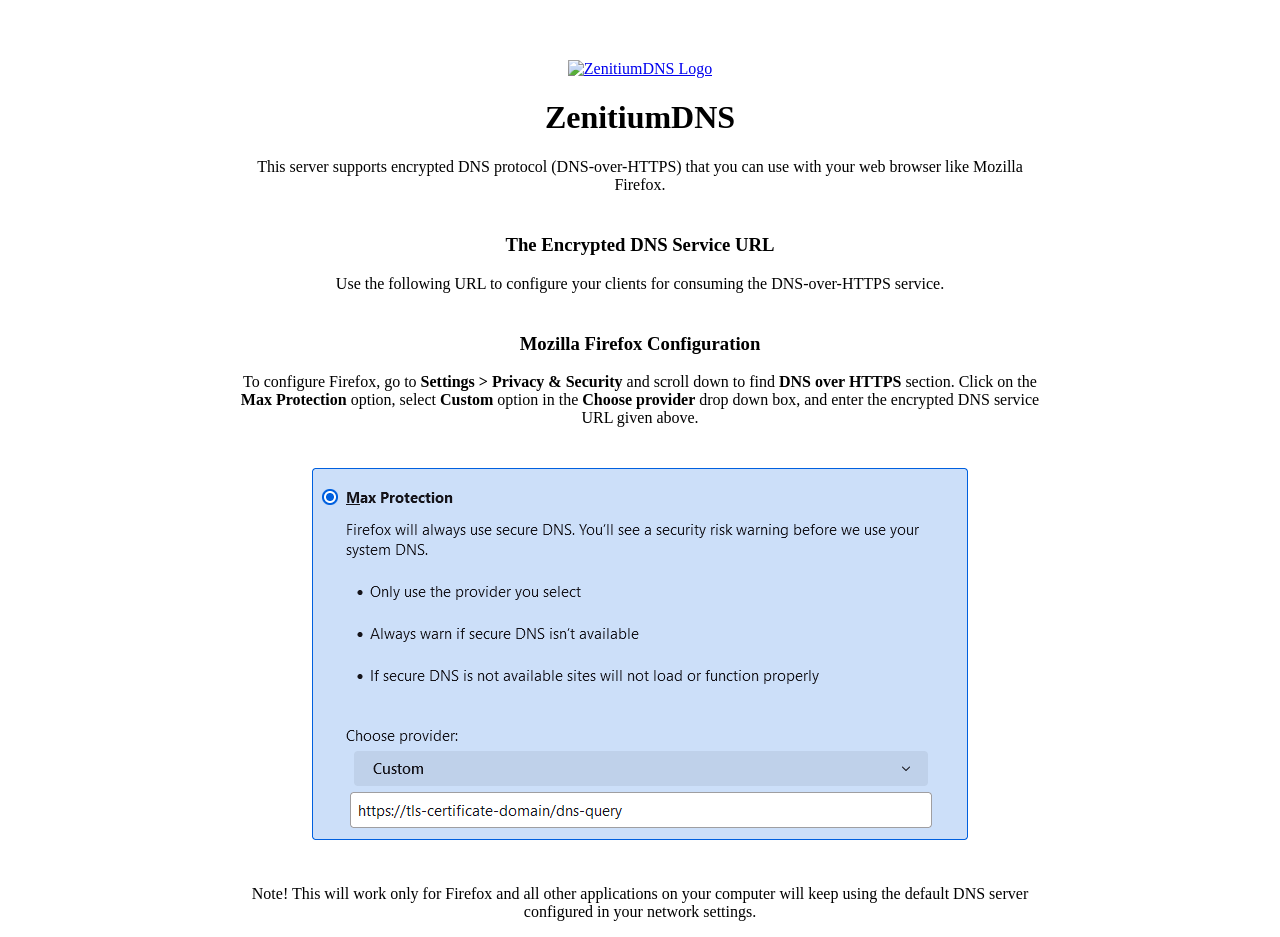
==== src/ZenitiumDns.Core/dohwww/index.html @ 56be7bf0 "ZenitiumDNS 15.5.1 Quellbaum von ZenitiumDNS, einem auf öffentliche rekursive Resolver zugeschnitten" ====
<!DOCTYPE html>
<html xmlns="http://www.w3.org/1999/xhtml">
<head>
    <meta charset="utf-8" />
    <meta name="viewport" content="width=device-width, initial-scale=1.0" />

    <title>ZenitiumDNS</title>

    <link href="/css/main.css" rel="stylesheet" />
    <link href="/css/bootstrap.min.css" rel="stylesheet" />

    <script src="/js/jquery.min.js"></script>
    <script src="/js/main.js"></script>
</head>
<body>
    <div id="content">
        <div class="container">
            <div class="features" style="text-align: center; margin-top: 60px;">
                <a href="/">
                    <img src="/img/logo.png" alt="ZenitiumDNS Logo" />
                </a>
                <h1>ZenitiumDNS</h1>
                <p style="max-width: 800px; margin-right: auto; margin-left: auto;">This server supports encrypted DNS protocol (DNS-over-HTTPS) that you can use with your web browser like Mozilla Firefox.</p>

                <h3 style="margin-top: 40px;">The Encrypted DNS Service URL</h3>
                <p>
                    Use the following URL to configure your clients for consuming the DNS-over-HTTPS service.
                </p>
                <p style="font-size: 16px; font-weight: bold;">
                    <a id="lnkDoH" href=""></a>
                </p>

                <h3 style="margin-top: 40px;">Mozilla Firefox Configuration</h3>
                <p style="max-width: 800px; margin-right: auto; margin-left: auto;">
                    To configure Firefox, go to <b>Settings &gt; Privacy &amp; Security</b> and scroll down to find <b>DNS over HTTPS</b> section. Click on the <b>Max Protection</b> option, select <b>Custom</b> option in the <b>Choose provider</b> drop down box, and enter the encrypted DNS service URL given above.
                </p>
                <img class="auto-resize-img shadow-screenshot" style="margin-top: 20px; margin-bottom: 20px;" src="img/firefox-doh.png" alt="Mozilla Firefox Custom DNS-over-HTTPS Option" />
                <p style="max-width: 800px; margin-right: auto; margin-left: auto;">
                    Note! This will work only for Firefox and all other applications on your computer will keep using the default DNS server configured in your network settings.
                </p>
            </div>
        </div>
    </div>
</body>
</html>
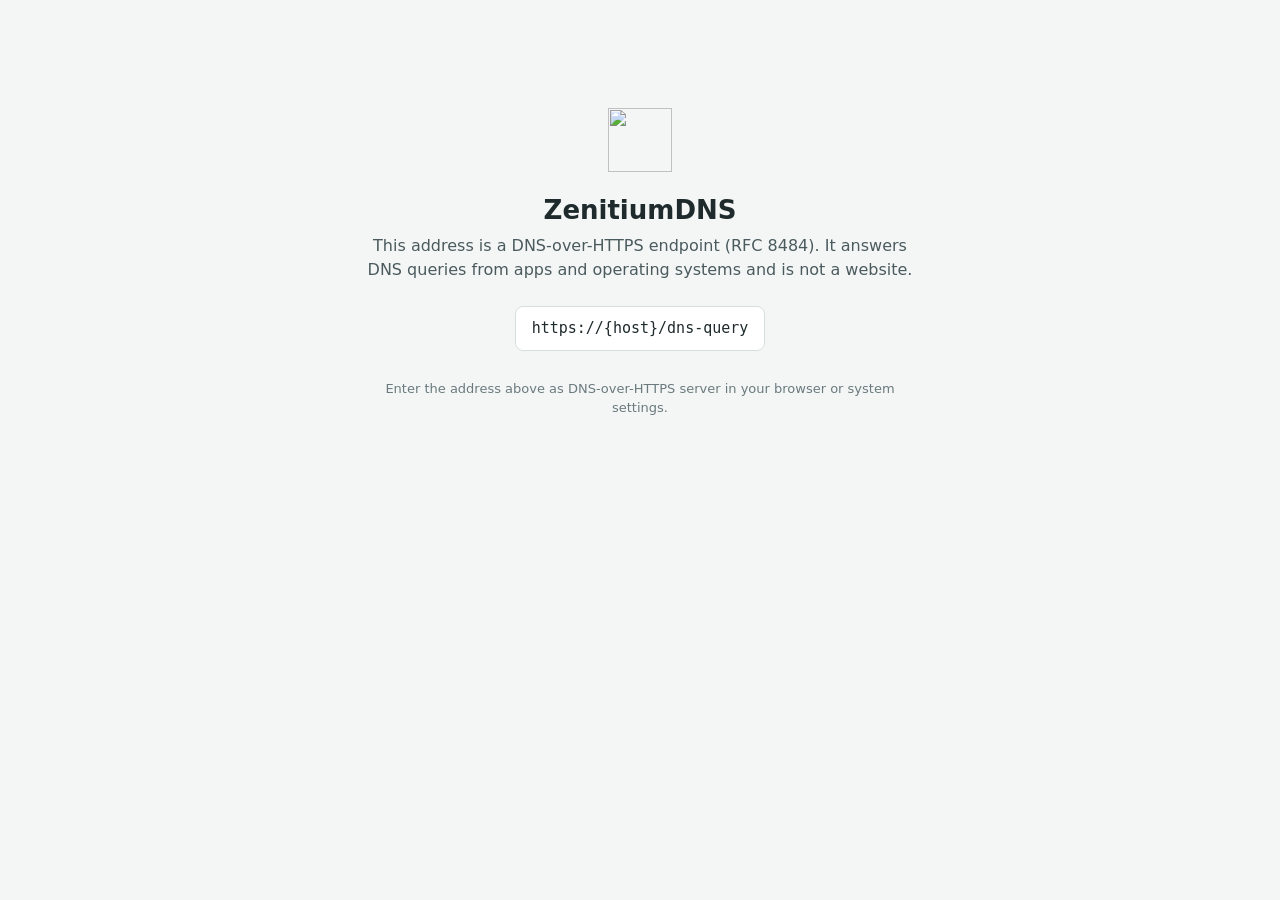
==== commit 59a994c1: "ZenitiumDNS 15.5.1-12" ====
--- a/src/ZenitiumDns.Core/dohwww/index.html
+++ b/src/ZenitiumDns.Core/dohwww/index.html
@@ -1,45 +1,29 @@
 <!DOCTYPE html>
-<html xmlns="http://www.w3.org/1999/xhtml">
+<html lang="en">
 <head>
-    <meta charset="utf-8" />
-    <meta name="viewport" content="width=device-width, initial-scale=1.0" />
-
-    <title>ZenitiumDNS</title>
-
-    <link href="/css/main.css" rel="stylesheet" />
-    <link href="/css/bootstrap.min.css" rel="stylesheet" />
-
-    <script src="/js/jquery.min.js"></script>
-    <script src="/js/main.js"></script>
+<meta charset="utf-8">
+<meta name="viewport" content="width=device-width, initial-scale=1">
+<meta name="robots" content="noindex, nofollow">
+<title>ZenitiumDNS</title>
+<link rel="icon" href="/favicon.ico">
+<style>
+body{margin:0;font-family:system-ui,-apple-system,"Segoe UI",Roboto,sans-serif;background:#f4f6f6;color:#1f2a2c;line-height:1.5}
+main{max-width:560px;margin:12vh auto 0;padding:0 20px;text-align:center}
+img{width:64px;height:64px}
+h1{font-size:26px;margin:12px 0 4px}
+.lead{color:#4a5a5d;margin:0 0 24px}
+.endpoint{display:inline-block;padding:10px 16px;background:#fff;border:1px solid #d6dfe0;border-radius:8px;font-family:ui-monospace,SFMono-Regular,Menlo,Consolas,monospace;font-size:15px;word-break:break-all}
+.note{color:#6b7a7d;font-size:13px;margin-top:28px}
+@media (prefers-color-scheme:dark){body{background:#141b1c;color:#e3eaeb}.lead{color:#a9b8ba}.endpoint{background:#1d2628;border-color:#324043}.note{color:#8a9a9d}}
+</style>
 </head>
 <body>
-    <div id="content">
-        <div class="container">
-            <div class="features" style="text-align: center; margin-top: 60px;">
-                <a href="/">
-                    <img src="/img/logo.png" alt="ZenitiumDNS Logo" />
-                </a>
-                <h1>ZenitiumDNS</h1>
-                <p style="max-width: 800px; margin-right: auto; margin-left: auto;">This server supports encrypted DNS protocol (DNS-over-HTTPS) that you can use with your web browser like Mozilla Firefox.</p>
-
-                <h3 style="margin-top: 40px;">The Encrypted DNS Service URL</h3>
-                <p>
-                    Use the following URL to configure your clients for consuming the DNS-over-HTTPS service.
-                </p>
-                <p style="font-size: 16px; font-weight: bold;">
-                    <a id="lnkDoH" href=""></a>
-                </p>
-
-                <h3 style="margin-top: 40px;">Mozilla Firefox Configuration</h3>
-                <p style="max-width: 800px; margin-right: auto; margin-left: auto;">
-                    To configure Firefox, go to <b>Settings &gt; Privacy &amp; Security</b> and scroll down to find <b>DNS over HTTPS</b> section. Click on the <b>Max Protection</b> option, select <b>Custom</b> option in the <b>Choose provider</b> drop down box, and enter the encrypted DNS service URL given above.
-                </p>
-                <img class="auto-resize-img shadow-screenshot" style="margin-top: 20px; margin-bottom: 20px;" src="img/firefox-doh.png" alt="Mozilla Firefox Custom DNS-over-HTTPS Option" />
-                <p style="max-width: 800px; margin-right: auto; margin-left: auto;">
-                    Note! This will work only for Firefox and all other applications on your computer will keep using the default DNS server configured in your network settings.
-                </p>
-            </div>
-        </div>
-    </div>
+<main>
+<img src="/img/logo.png" alt="">
+<h1>ZenitiumDNS</h1>
+<p class="lead">This address is a DNS-over-HTTPS endpoint (RFC 8484). It answers DNS queries from apps and operating systems and is not a website.</p>
+<div class="endpoint">https://{host}/dns-query</div>
+<p class="note">Enter the address above as DNS-over-HTTPS server in your browser or system settings.</p>
+</main>
 </body>
 </html>
